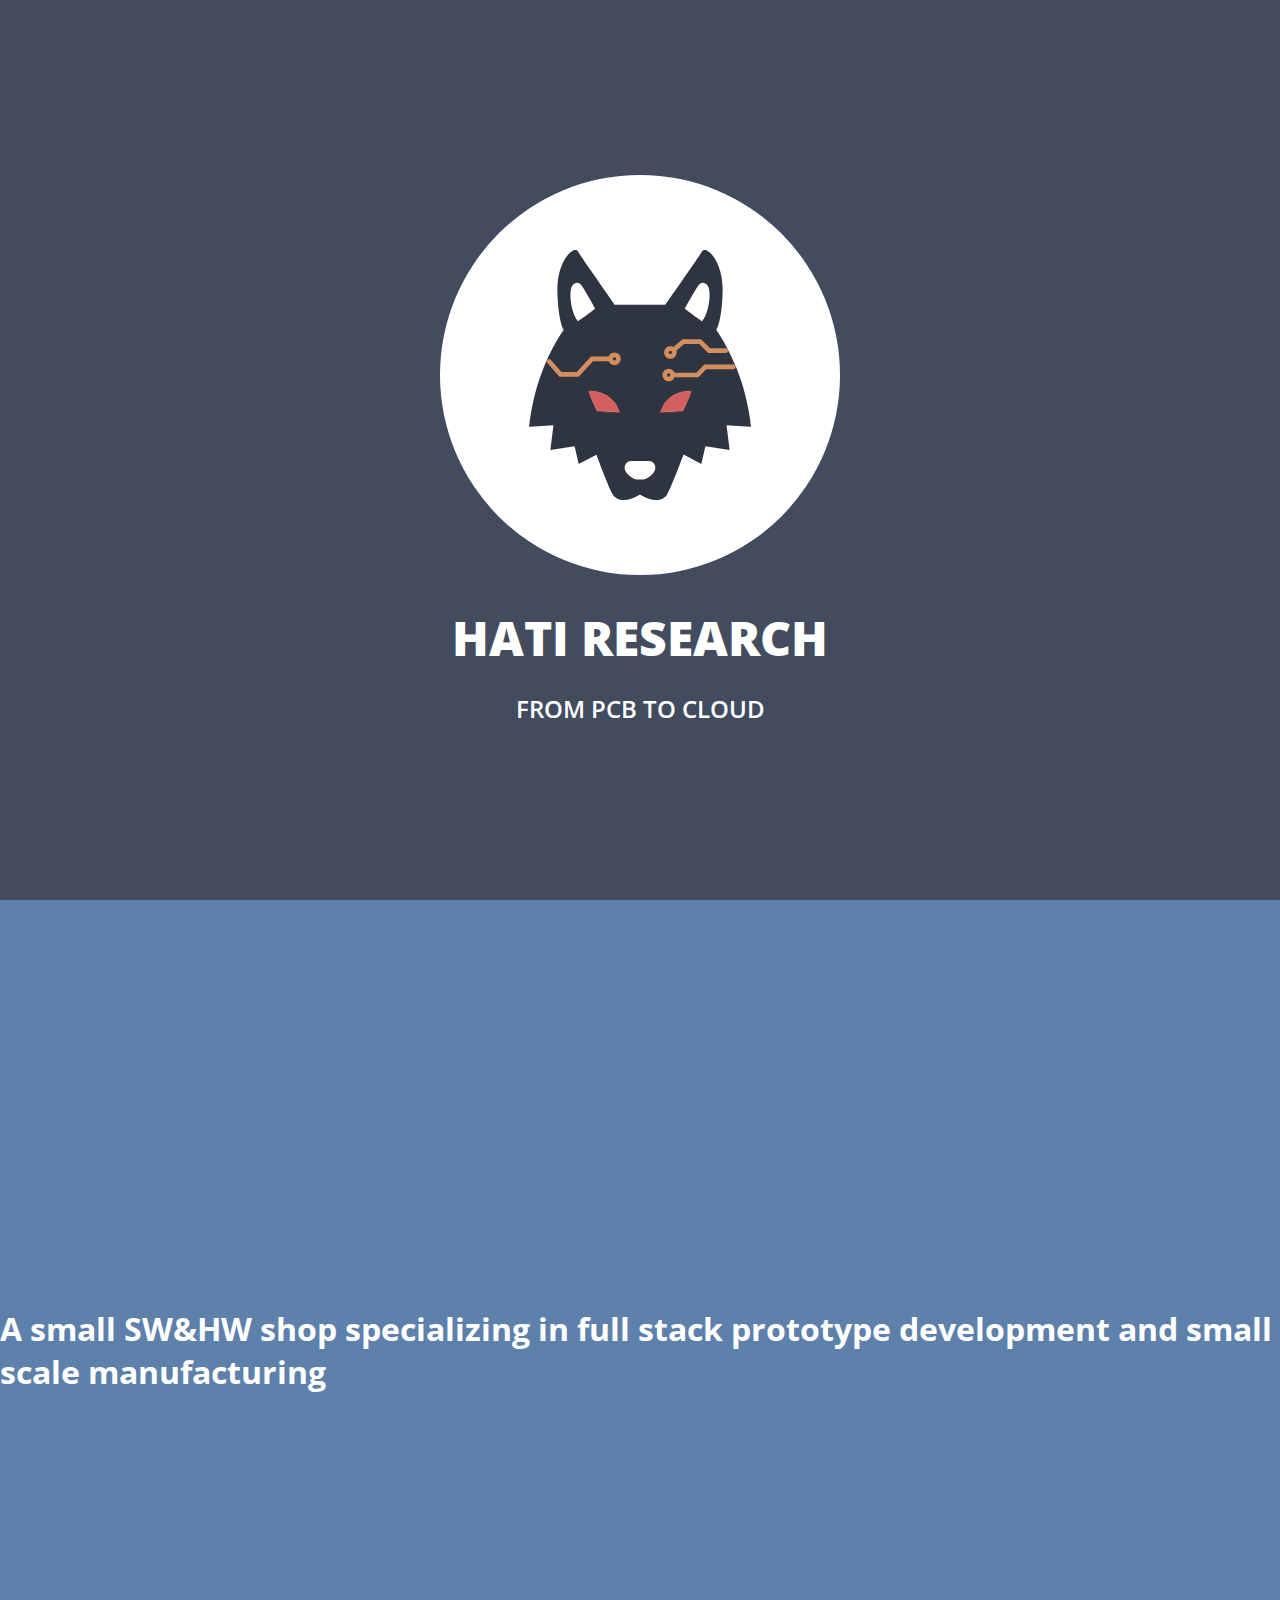
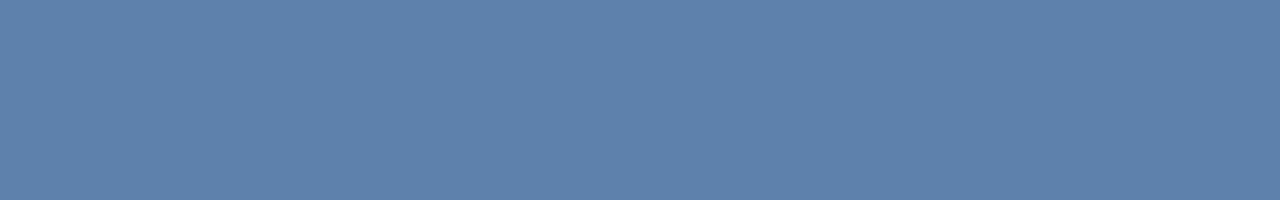
==== index.html @ 2d24353d "Initial commit" ====
<!DOCTYPE html>
<html lang="en">
    <head>
        <title>Hati Research</title>
        <meta charset="UTF-8"/>
        <meta name="viewport" content="width=device-width, initial-scale=1.0"/>
        <link rel="preconnect" href="https://fonts.googleapis.com">
        <link rel="preconnect" href="https://fonts.gstatic.com" crossorigin>
        <link href="https://fonts.googleapis.com/css2?family=Open+Sans:ital,wght@0,300..800;1,300..800&display=swap" rel="stylesheet">
<style>
    /* reset margin and padding */
    * {
        margin: 0;
        padding: 0;
        box-sizing: border-box;
    }

    section {
        height: 100vh;
        display: flex;
        justify-content: center;
        align-items: center;
        color: white;
    }
    html {
        scroll-behavior: smooth;
        font-family: 'Open Sans', sans-serif;
        font-optical-sizing: auto;
    }
    .company-name {
        text-align: center;
        text-transform: uppercase;
        font-family: 'Open Sans', sans-serif;
        font-optical-sizing: auto;
        font-weight: 800;
        font-style: bold;
        font-size: 3rem;
    }
    .company-motto {
        text-align: center;
        text-transform: uppercase;
        font-family: 'Open Sans', sans-serif;
        font-optical-sizing: auto;
        font-weight: 600;
        font-style: normal;
        font-size: 1.5rem;
    }
    .logo-circle {
        width: 400px;
        height: 400px;
        border-radius: 50%;
        background-color: white;
        display: flex;
        justify-content: center;
        align-items: center;
    }
    .logo {
        width: 250px;
        height: 250px;
    }
    .logo-container {
        display: flex;
        flex-direction: column;
        justify-content: center;
        align-items: center;
    }
</style>
    </head>
    <body style="background-color:#434c5e;">
        <section style="background-color:#434c5e;">
            <div class="logo-container">
                <div class="logo-circle">
                    <img class="logo" src="wolf.svg"/>
                </div>
                <h1 class="company-name" style="margin-top: 30px;">Hati Research</h1>
                <br>
                <h2 class="company-motto">From PCB to cloud</h2>
            </div>
        </section>
        <section style="background-color:#5e81ac;">
            <div>
                <h1>A small SW&HW shop specializing in full stack prototype development and small scale manufacturing</h1>
            </div>
        </section>
    </body>
</html>
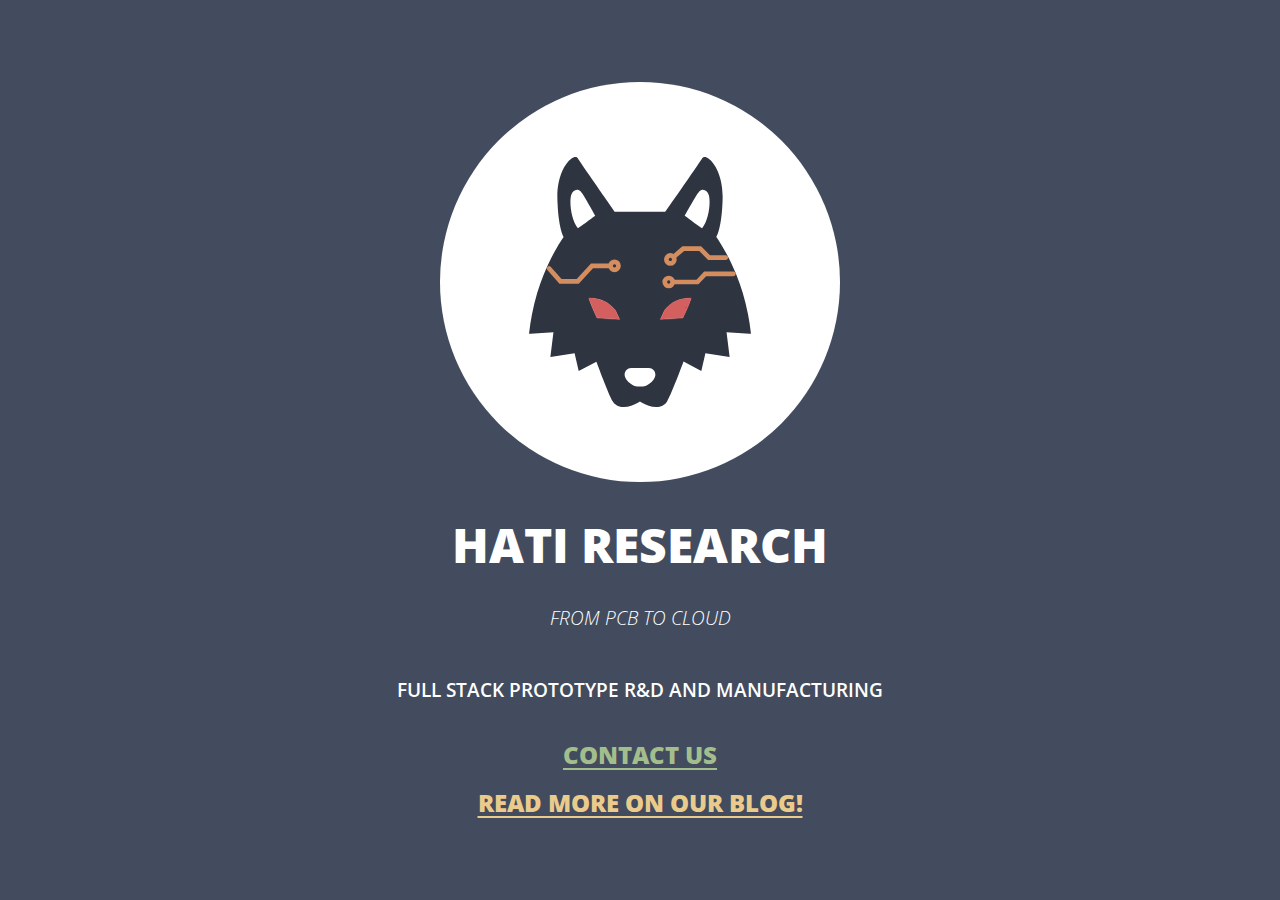
==== commit c6cd2f90: "Add blog" ====
--- a/index.html
+++ b/index.html
@@ -1,86 +1,142 @@
 <!DOCTYPE html>
 <html lang="en">
-    <head>
-        <title>Hati Research</title>
-        <meta charset="UTF-8"/>
-        <meta name="viewport" content="width=device-width, initial-scale=1.0"/>
-        <link rel="preconnect" href="https://fonts.googleapis.com">
-        <link rel="preconnect" href="https://fonts.gstatic.com" crossorigin>
-        <link href="https://fonts.googleapis.com/css2?family=Open+Sans:ital,wght@0,300..800;1,300..800&display=swap" rel="stylesheet">
-<style>
-    /* reset margin and padding */
-    * {
-        margin: 0;
-        padding: 0;
-        box-sizing: border-box;
-    }
 
-    section {
-        height: 100vh;
-        display: flex;
-        justify-content: center;
-        align-items: center;
-        color: white;
-    }
-    html {
-        scroll-behavior: smooth;
-        font-family: 'Open Sans', sans-serif;
-        font-optical-sizing: auto;
-    }
-    .company-name {
-        text-align: center;
-        text-transform: uppercase;
-        font-family: 'Open Sans', sans-serif;
-        font-optical-sizing: auto;
-        font-weight: 800;
-        font-style: bold;
-        font-size: 3rem;
-    }
-    .company-motto {
-        text-align: center;
-        text-transform: uppercase;
-        font-family: 'Open Sans', sans-serif;
-        font-optical-sizing: auto;
-        font-weight: 600;
-        font-style: normal;
-        font-size: 1.5rem;
-    }
-    .logo-circle {
-        width: 400px;
-        height: 400px;
-        border-radius: 50%;
-        background-color: white;
-        display: flex;
-        justify-content: center;
-        align-items: center;
-    }
-    .logo {
-        width: 250px;
-        height: 250px;
-    }
-    .logo-container {
-        display: flex;
-        flex-direction: column;
-        justify-content: center;
-        align-items: center;
-    }
-</style>
-    </head>
-    <body style="background-color:#434c5e;">
-        <section style="background-color:#434c5e;">
-            <div class="logo-container">
-                <div class="logo-circle">
-                    <img class="logo" src="wolf.svg"/>
-                </div>
-                <h1 class="company-name" style="margin-top: 30px;">Hati Research</h1>
-                <br>
-                <h2 class="company-motto">From PCB to cloud</h2>
+<head>
+    <title>Hati Research</title>
+    <meta charset="UTF-8" />
+    <meta name="viewport" content="width=device-width, initial-scale=1.0" />
+    <link rel="preconnect" href="https://fonts.googleapis.com">
+    <link rel="preconnect" href="https://fonts.gstatic.com" crossorigin>
+    <link href="https://fonts.googleapis.com/css2?family=Open+Sans:ital,wght@0,300..800;1,300..800&display=swap"
+        rel="stylesheet">
+    <style>
+        /* reset margin and padding */
+        * {
+            margin: 0;
+            padding: 0;
+            box-sizing: border-box;
+        }
+
+        section {
+            height: 100vh;
+            display: flex;
+            justify-content: center;
+            align-items: center;
+            color: white;
+        }
+
+        html {
+            scroll-behavior: smooth;
+            font-family: 'Open Sans', sans-serif;
+            font-optical-sizing: auto;
+        }
+
+        .company-name {
+            text-align: center;
+            text-transform: uppercase;
+            font-family: 'Open Sans', sans-serif;
+            font-optical-sizing: auto;
+            font-weight: 800;
+            font-style: bold;
+            font-size: 3rem;
+        }
+
+        .company-motto {
+            text-align: center;
+            text-transform: uppercase;
+            font-family: 'Open Sans', sans-serif;
+            font-optical-sizing: auto;
+            font-weight: 300;
+            font-style: italic;
+            font-size: 1.2rem;
+        }
+
+        .company-description {
+            text-align: center;
+            text-transform: uppercase;
+            font-family: 'Open Sans', sans-serif;
+            font-optical-sizing: auto;
+            font-weight: 600;
+            font-style: normal;
+            font-size: 1.2rem;
+        }
+
+        .logo-circle {
+            width: 400px;
+            height: 400px;
+            border-radius: 50%;
+            background-color: white;
+            display: flex;
+            justify-content: center;
+            align-items: center;
+            margin: auto;
+        }
+
+        .logo {
+            width: 250px;
+            height: 250px;
+        }
+
+        @media (max-width: 768px) {
+            .logo-circle {
+                width: 300px;
+                height: 300px;
+                margin: 20px;
+            }
+
+            .logo {
+                width: 200px;
+                height: 200px;
+            }
+        }
+
+        .logo-container {
+            display: flex;
+            flex-direction: column;
+            justify-content: center;
+            align-items: center;
+        }
+
+        .logo-section {
+            background-color: #434c5e;
+        }
+
+        .logo-section a {
+            text-decoration: underline;
+            text-underline-offset: 4px;
+            text-align: center;
+            text-transform: uppercase;
+            font-family: 'Open Sans', sans-serif;
+            font-optical-sizing: auto;
+            font-weight: 800;
+            font-style: normal;
+            font-size: 1.5rem;
+        }
+
+        .logo-section a.contact {
+            color: #a3be8c;
+        }
+
+        .logo-section a.blog {
+            color: #ebcb8b;
+        }
+    </style>
+</head>
+
+<body style="background-color:#434c5e;">
+    <section class="logo-section" style="background-color:#434c5e;">
+        <div class="logo-container">
+            <div class="logo-circle">
+                <img class="logo" src="wolf.svg" />
             </div>
-        </section>
-        <section style="background-color:#5e81ac;">
-            <div>
-                <h1>A small SW&HW shop specializing in full stack prototype development and small scale manufacturing</h1>
-            </div>
-        </section>
-    </body>
+            <h1 class="company-name" style="margin-top: 30px;">Hati Research</h1>
+            <br>
+            <h2 style="margin-top: 5px" class="company-motto">From PCB to cloud</h2>
+            <h3 style="margin-top: 45px" class="company-description">Full stack prototype R&D and manufacturing</h3>
+            <a href="mailto:hyblmatous@gmail.com" class="contact" style="margin-top: 35px">Contact us</a>
+            <a href="/blog" class="blog" style="margin-top: 15px">Read more on our blog!</a>
+        </div>
+    </section>
+</body>
+
 </html>
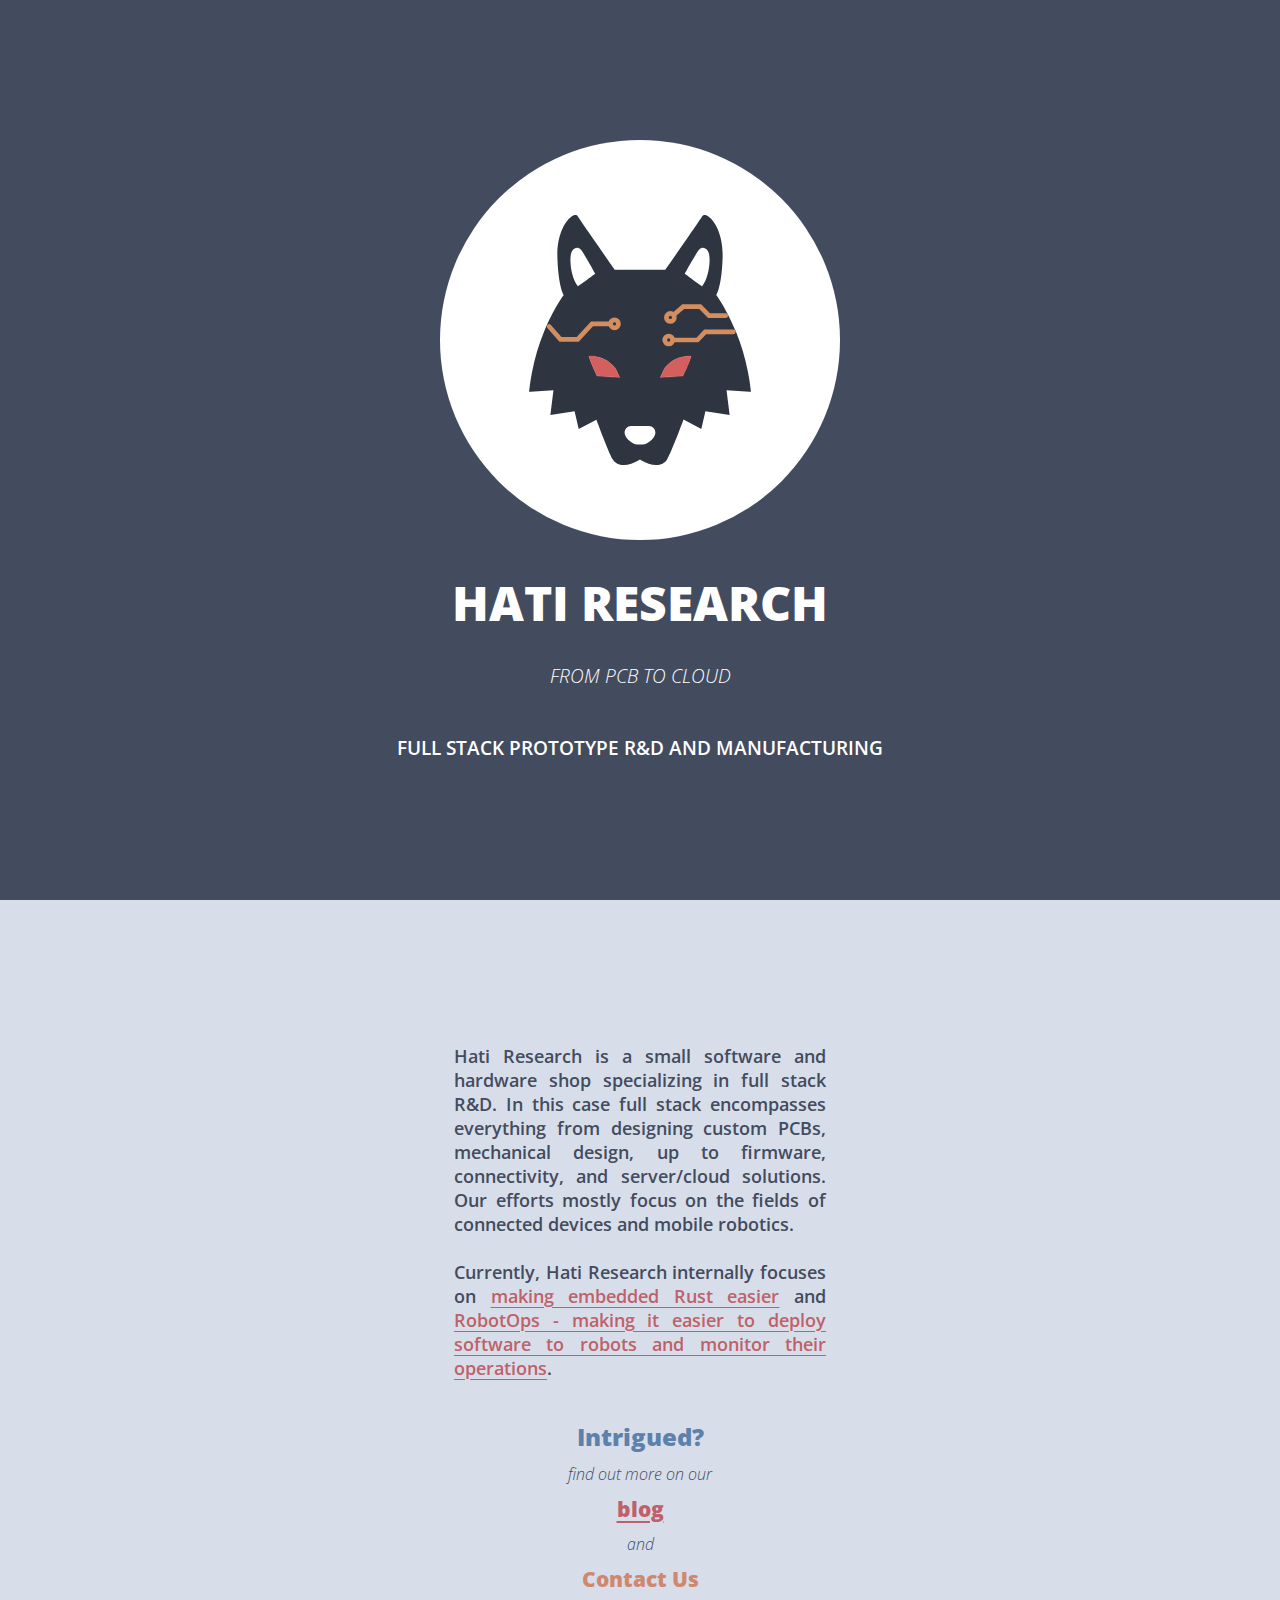
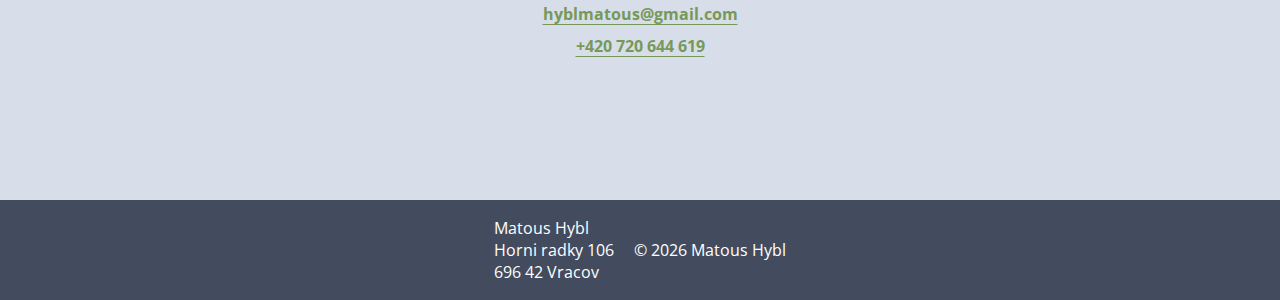
==== commit 9080d72e: "Add better contact section to the main web" ====
--- a/index.html
+++ b/index.html
@@ -17,124 +17,291 @@
             box-sizing: border-box;
         }
 
+        html {
+            scroll-behavior: smooth;
+            font-family: 'Open Sans', sans-serif;
+            font-optical-sizing: auto;
+        }
+
+        a {
+            text-decoration: underline;
+            text-underline-offset: 4px;
+            text-transform: uppercase;
+        }
+
         section {
             height: 100vh;
             display: flex;
             justify-content: center;
             align-items: center;
+        }
+
+        #logo-section {
+            background-color: #434c5e;
             color: white;
-        }
-
-        html {
-            scroll-behavior: smooth;
-            font-family: 'Open Sans', sans-serif;
-            font-optical-sizing: auto;
-        }
-
-        .company-name {
             text-align: center;
-            text-transform: uppercase;
-            font-family: 'Open Sans', sans-serif;
-            font-optical-sizing: auto;
-            font-weight: 800;
-            font-style: bold;
-            font-size: 3rem;
-        }
-
-        .company-motto {
+        }
+
+        #contact-section {
             text-align: center;
-            text-transform: uppercase;
-            font-family: 'Open Sans', sans-serif;
-            font-optical-sizing: auto;
-            font-weight: 300;
-            font-style: italic;
-            font-size: 1.2rem;
-        }
-
-        .company-description {
-            text-align: center;
-            text-transform: uppercase;
-            font-family: 'Open Sans', sans-serif;
-            font-optical-sizing: auto;
-            font-weight: 600;
-            font-style: normal;
-            font-size: 1.2rem;
-        }
-
-        .logo-circle {
-            width: 400px;
-            height: 400px;
-            border-radius: 50%;
-            background-color: white;
-            display: flex;
-            justify-content: center;
-            align-items: center;
-            margin: auto;
-        }
-
-        .logo {
-            width: 250px;
-            height: 250px;
-        }
-
-        @media (max-width: 768px) {
-            .logo-circle {
-                width: 300px;
-                height: 300px;
-                margin: 20px;
-            }
-
-            .logo {
-                width: 200px;
-                height: 200px;
-            }
-        }
-
-        .logo-container {
-            display: flex;
-            flex-direction: column;
-            justify-content: center;
-            align-items: center;
-        }
-
-        .logo-section {
+            background-color: #d8dee9;
+            color: #434c5e;
+            height: auto;
+            min-height: 100vh;
+            max-height: 200vh;
+        }
+
+        #legal-section {
             background-color: #434c5e;
-        }
-
-        .logo-section a {
-            text-decoration: underline;
-            text-underline-offset: 4px;
-            text-align: center;
-            text-transform: uppercase;
-            font-family: 'Open Sans', sans-serif;
-            font-optical-sizing: auto;
-            font-weight: 800;
-            font-style: normal;
-            font-size: 1.5rem;
-        }
-
-        .logo-section a.contact {
-            color: #a3be8c;
-        }
-
-        .logo-section a.blog {
-            color: #ebcb8b;
+            color: white;
+            height: 100px;
         }
     </style>
 </head>
 
 <body style="background-color:#434c5e;">
-    <section class="logo-section" style="background-color:#434c5e;">
-        <div class="logo-container">
-            <div class="logo-circle">
-                <img class="logo" src="wolf.svg" />
+    <section id="logo-section" style="background-color:#434c5e;">
+        <style>
+            #logo-container {
+                display: flex;
+                flex-direction: column;
+                justify-content: center;
+                align-items: center;
+            }
+
+            #logo-circle {
+                width: 400px;
+                height: 400px;
+                border-radius: 50%;
+                background-color: white;
+                display: flex;
+                justify-content: center;
+                align-items: center;
+                margin: auto;
+            }
+
+            #logo {
+                width: 250px;
+                height: 250px;
+            }
+
+            #company-name {
+                text-transform: uppercase;
+                font-weight: 800;
+                font-style: bold;
+                font-size: 3rem;
+
+                margin-top: 30px;
+            }
+
+            #company-motto {
+                text-transform: uppercase;
+                font-weight: 300;
+                font-style: italic;
+                font-size: 1.2rem;
+
+                margin-top: 5px;
+            }
+
+            #company-description {
+                text-transform: uppercase;
+                font-weight: 600;
+                font-style: normal;
+                font-size: 1.2rem;
+
+                margin-top: 45px
+            }
+
+            @media (max-width: 480px) {
+                #logo-circle {
+                    width: 300px;
+                    height: 300px;
+                    margin: 20px;
+                }
+
+                #logo {
+                    width: 200px;
+                    height: 200px;
+                }
+            }
+
+            @media (orientation: landscape) and (max-height: 480px) {
+                #logo-circle {
+                    width: 200px;
+                    height: 200px;
+                }
+
+                #logo {
+                    width: 125px;
+                    height: 125px;
+                }
+
+                #company-name {
+                    margin-top: 5px;
+                }
+
+                #company-motto {
+                    margin-top: 5px;
+                }
+
+                #company-description {
+                    margin-top: 10px;
+                }
+            }
+        </style>
+        <div id="logo-container">
+            <div id="logo-circle">
+                <img id="logo" src="wolf.svg" />
             </div>
-            <h1 class="company-name" style="margin-top: 30px;">Hati Research</h1>
+            <h1 id="company-name">Hati Research</h1>
             <br>
-            <h2 style="margin-top: 5px" class="company-motto">From PCB to cloud</h2>
-            <h3 style="margin-top: 45px" class="company-description">Full stack prototype R&D and manufacturing</h3>
-            <a href="mailto:hyblmatous@gmail.com" class="contact" style="margin-top: 35px">Contact us</a>
-            <a href="/blog" class="blog" style="margin-top: 15px">Read more on our blog!</a>
+            <h2 id="company-motto">From PCB to cloud</h2>
+            <h3 id="company-description">Full stack prototype R&amp;D and manufacturing</h3>
+        </div>
+    </section>
+
+    <section id="contact-section">
+        <style>
+            #contact-container {
+                display: flex;
+                flex-direction: column;
+                justify-content: center;
+                align-items: center;
+                margin: 20px;
+            }
+
+            #contact-container>h2 {
+                font-weight: 800;
+                font-style: normal;
+                font-size: 1.5rem;
+
+                text-transform: capitalize;
+                color: #5e81ac;
+            }
+
+            #contact-container>h3 {
+                font-weight: 800;
+                font-style: normal;
+                font-size: 1.3rem;
+
+                text-transform: capitalize;
+            }
+
+            #contact-container #intrigued {
+                margin-top: 40px;
+            }
+
+            #contact-container #blog-link {
+                font-weight: 800;
+                font-style: normal;
+                font-size: 1.3rem;
+
+                text-transform: lowercase;
+                color: #bf616a;
+
+                margin-top: 10px;
+            }
+
+            #contact-container #contact {
+                color: #d08770;
+                margin-top: 10px;
+            }
+
+            #contact-container .filler {
+                font-weight: 300;
+                font-style: italic;
+                font-size: 1.0rem;
+
+                text-transform: lowercase;
+
+                margin-top: 10px;
+            }
+
+            #contact-container .contact-info {
+                font-weight: 700;
+                font-style: normal;
+                font-size: 1.0rem;
+
+                text-transform: inherit;
+                color: #769959;
+
+                margin-top: 10px;
+            }
+
+            #contact-container #intro {
+                text-align: justify;
+                font-weight: 600;
+                font-style: normal;
+                font-size: 1.1rem;
+
+                width: 30%;
+            }
+
+            #contact-container #intro>a {
+                text-transform: inherit;
+                font-weight: 600;
+                font-style: normal;
+                font-size: 1.1rem;
+
+                color: #bf616a;
+            }
+
+            @media (max-width: 960px),
+            (orientation: landscape) and (max-height: 480px) {
+                #contact-container {
+                    margin: 40px;
+                }
+
+                #contact-container #intro {
+                    width: inherit;
+                }
+            }
+        </style>
+        <div id="contact-container">
+            <p id="intro">
+                Hati Research is a small software and hardware shop specializing in full stack R&amp;D.
+                In this case full stack encompasses everything from designing custom PCBs, mechanical design, up to
+                firmware, connectivity, and server/cloud solutions.
+                Our efforts mostly focus on the fields of connected devices and mobile robotics.
+                <br>
+                <br>
+                Currently, Hati Research internally focuses on <a href="https://intrusive.hatiresearch.eu">
+                    making embedded Rust easier</a> and <a href="https://freyr.hatiresearch.eu">RobotOps -
+                    making it easier to deploy software to robots and monitor their operations</a>.
+            </p>
+            <h2 id="intrigued">Intrigued?</h2>
+            <p class="filler" style="margin-top: 10px;">Find out more on our</p>
+            <a id="blog-link" href="/blog">blog</a>
+            <p class="filler" style="margin-top: 10px;">and</p>
+            <h3 id="contact">Contact us</h3>
+            <a href="mailto:hyblmatous@gmail.com" class="contact-info">hyblmatous@gmail.com</a>
+            <a href="tel:+420720644619" class="contact-info">+420 720 644 619</a>
+        </div>
+    </section>
+
+    <section id="legal-section">
+        <style>
+            #legal-container {
+                display: flex;
+                flex-direction: row;
+                justify-content: space-between;
+                align-items: center;
+                gap: 20px;
+                margin: 20px;
+            }
+        </style>
+        <div id="legal-container">
+            <div>
+                Matous Hybl<br>
+                Horni radky 106<br>
+                696 42 Vracov<br>
+            </div>
+            <div>
+                &copy; <span id="year"> </span> Matous Hybl
+            </div>
+            <script>
+                document.getElementById("year").textContent = new Date().getFullYear();
+            </script>
         </div>
     </section>
 </body>
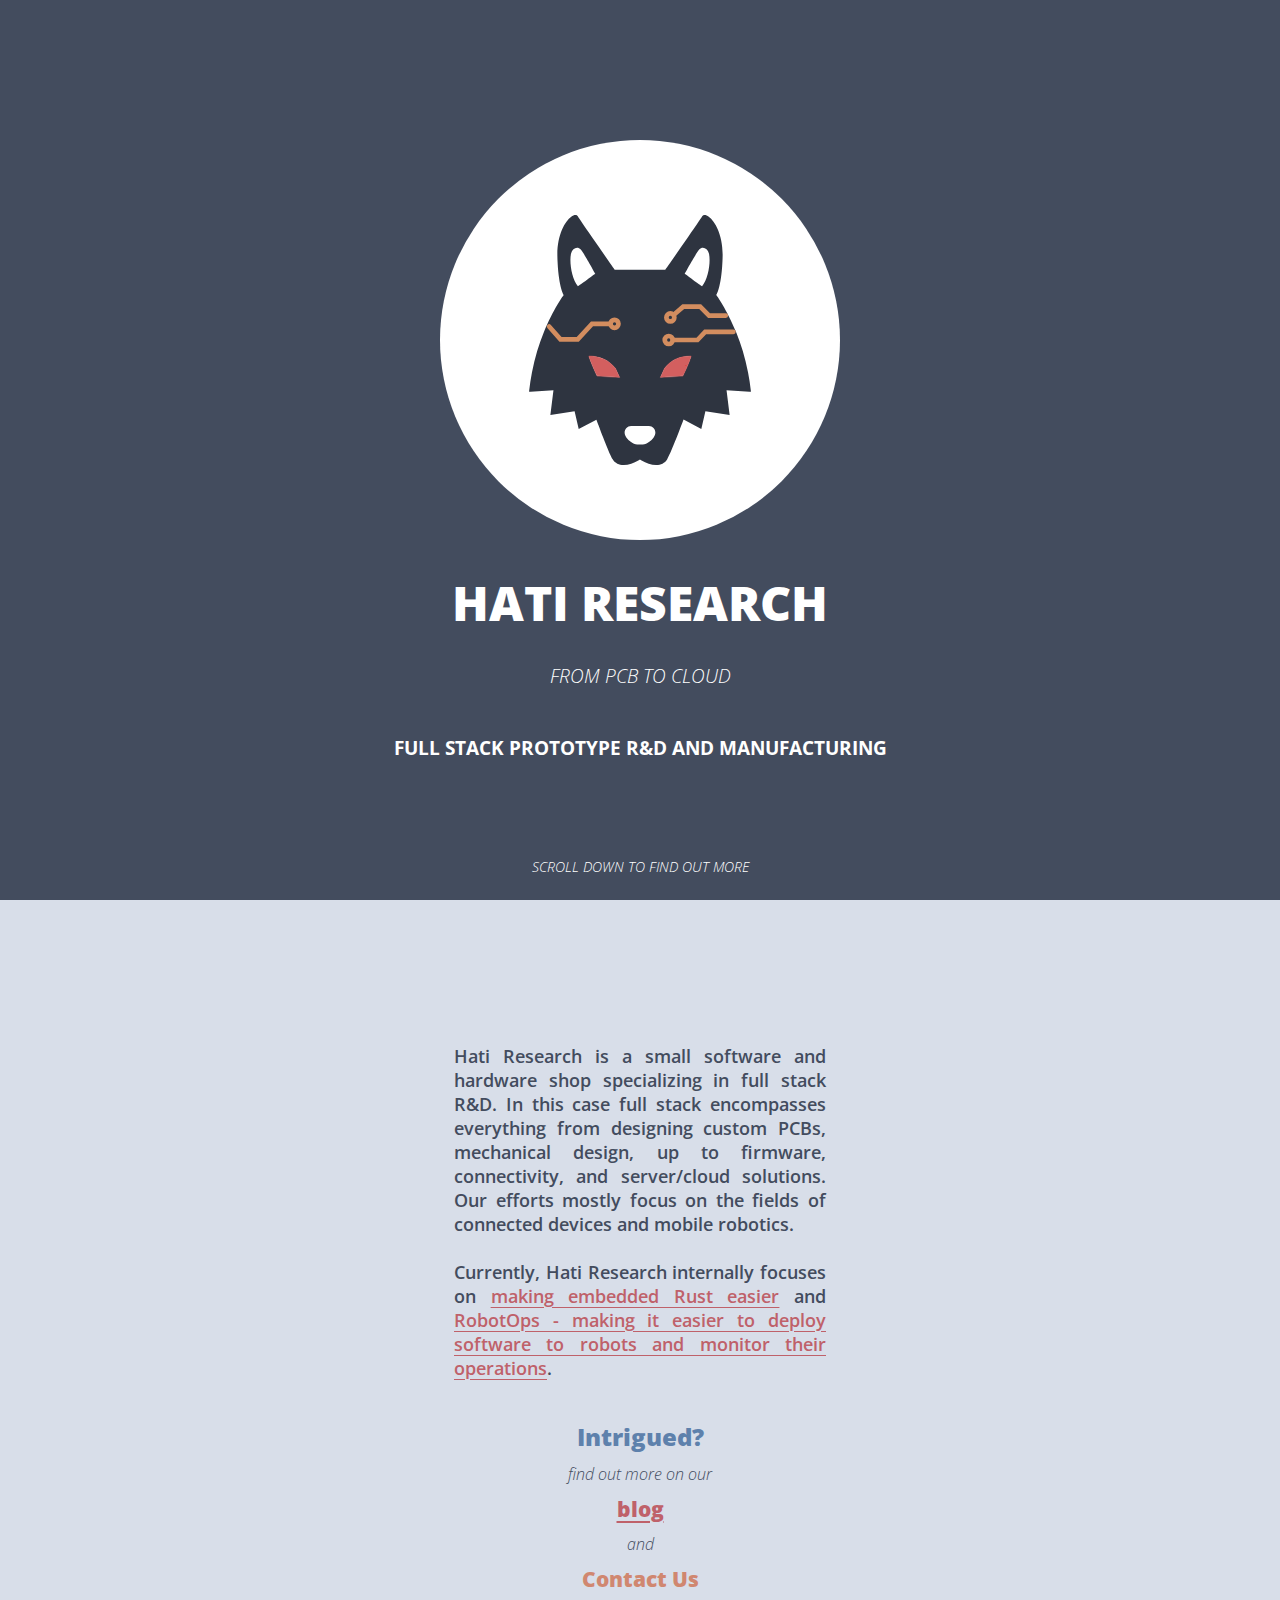
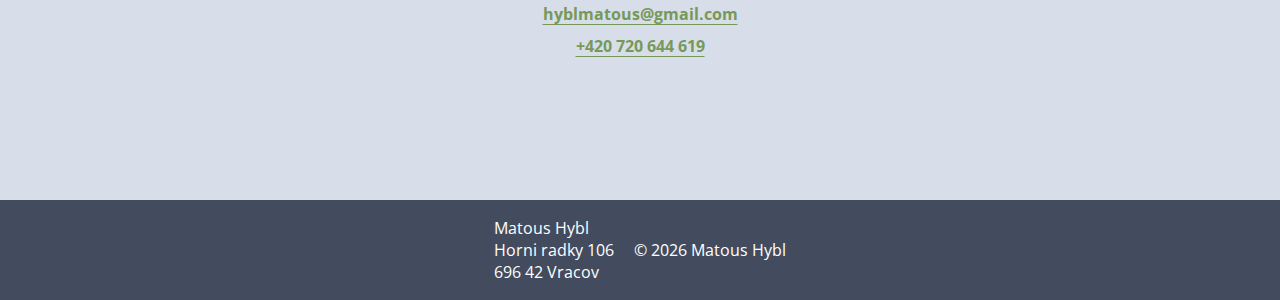
==== commit 3ba8fc47: "add scroll hint" ====
--- a/index.html
+++ b/index.html
@@ -105,11 +105,36 @@
 
             #company-description {
                 text-transform: uppercase;
-                font-weight: 600;
-                font-style: normal;
                 font-size: 1.2rem;
 
                 margin-top: 45px
+            }
+
+            #scroll-down {
+                text-transform: uppercase;
+                font-weight: 300;
+                font-style: italic;
+                font-size: 0.9em;
+
+                position: absolute;
+                bottom: 24px;
+                left: 50%;
+                transform: translateX(-50%);
+                animation: bounce 1.5s infinite;
+                cursor: initial;
+                display: block;
+            }
+
+            @keyframes bounce {
+
+                0%,
+                100% {
+                    transform: translate(-50%, 0);
+                }
+
+                50% {
+                    transform: translate(-50%, 10px);
+                }
             }
 
             @media (max-width: 480px) {
@@ -141,11 +166,13 @@
                 }
 
                 #company-motto {
+                    margin-top: 0px;
+                    display: none;
+                }
+
+                #company-description {
                     margin-top: 5px;
-                }
-
-                #company-description {
-                    margin-top: 10px;
+                    margin-bottom: 30px;
                 }
             }
         </style>
@@ -157,6 +184,7 @@
             <br>
             <h2 id="company-motto">From PCB to cloud</h2>
             <h3 id="company-description">Full stack prototype R&amp;D and manufacturing</h3>
+            <p id="scroll-down">scroll down to find out more</p>
         </div>
     </section>
 
